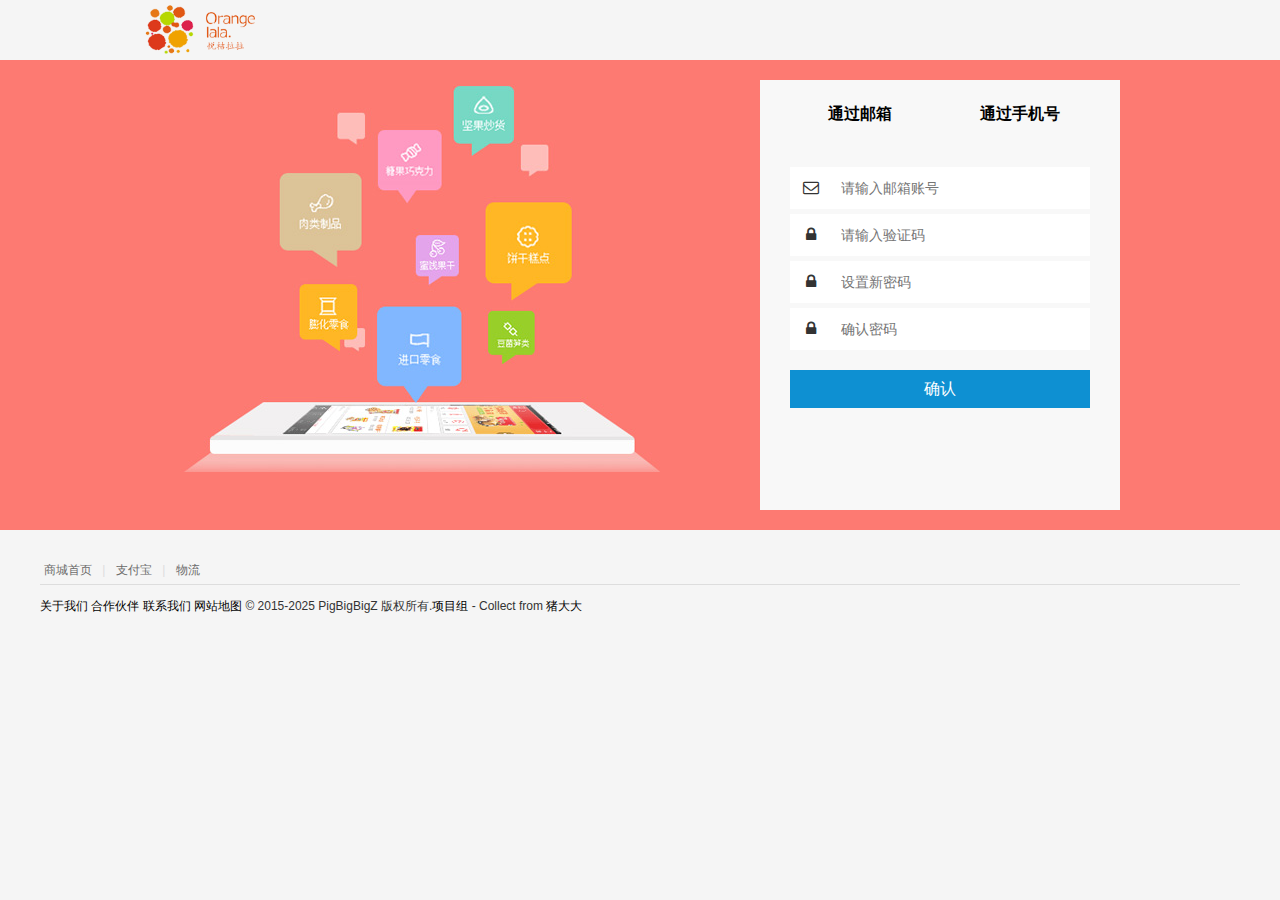
==== shopping/src/main/webapp/home/forgotpass.html @ a5189947 "login" ====
<!DOCTYPE html>
<html>

	<head lang="en">
		<meta charset="UTF-8">
		<title>忘记密码</title>
		<meta http-equiv="X-UA-Compatible" content="IE=edge">
		<meta name="viewport" content="width=device-width, initial-scale=1.0, minimum-scale=1.0, maximum-scale=1.0, user-scalable=no">
		<meta name="format-detection" content="telephone=no">
		<meta name="renderer" content="webkit">
		<meta http-equiv="Cache-Control" content="no-siteapp" />

		<link rel="stylesheet" href="../AmazeUI-2.4.2/assets/css/amazeui.min.css" />
		<link href="../css/dlstyle.css" rel="stylesheet" type="text/css">
		<script src="../AmazeUI-2.4.2/assets/js/jquery.min.js"></script>
		<script src="../AmazeUI-2.4.2/assets/js/amazeui.min.js"></script>

	</head>

	<body>

		<div class="login-boxtitle">
			<a href="home/demo.html"><img alt="" src="../images/logobig.png" /></a>
		</div>

		<div class="res-banner">
			<div class="res-main">
				<div class="login-banner-bg"><span></span><img src="../images/big.jpg" /></div>
				<div class="login-box">

						<div class="am-tabs" id="doc-my-tabs">
							<ul class="am-tabs-nav am-nav am-nav-tabs am-nav-justify">
								<li class="am-active"><a href="">通过邮箱</a></li>
								<li><a href="">通过手机号</a></li>
							</ul>

							<div class="am-tabs-bd">
								<div class="am-tab-panel am-active">
									<form method="post">
										
							   <div class="user-email">
										<label for="email"><i class="am-icon-envelope-o"></i></label>
										<input type="email" name="" id="email" placeholder="请输入邮箱账号">
                 </div>										
                 <div class="user-pass">
								    <label for="password"><i class="am-icon-lock"></i></label>
								    <input type="password" name="" id="password" placeholder="请输入验证码">
                 </div>										
                 <div class="user-pass">
								    <label for="passwordRepeat"><i class="am-icon-lock"></i></label>
								    <input type="password" name="" id="passwordRepeat" placeholder="设置新密码">
                 </div>
                 <div class="user-pass">
								    <label for="passwordRepeat"><i class="am-icon-lock"></i></label>
								    <input type="password" name="" id="passwordRepeat" placeholder="确认密码">
                 </div>		
                 
                 </form>
                 
								
										<div class="am-cf">
											<input type="submit" name="" value="确认" class="am-btn am-btn-primary am-btn-sm am-fl">
										</div>

								</div>

								<div class="am-tab-panel">
									<form method="post">
                 <div class="user-phone">
								    <label for="phone"><i class="am-icon-mobile-phone am-icon-md"></i></label>
								    <input type="tel" name="" id="phone" placeholder="请输入手机号">
                 </div>																			
										<div class="verification">
											<label for="code"><i class="am-icon-code-fork"></i></label>
											<input type="tel" name="" id="code" placeholder="请输入验证码">
											<a class="btn" href="javascript:void(0);" onclick="sendMobileCode();" id="sendMobileCode">
												<span id="dyMobileButton">获取</span></a>
										</div>
                 <div class="user-pass">
								    <label for="password"><i class="am-icon-lock"></i></label>
								    <input type="password" name="" id="password" placeholder="设置新密码">
                 </div>										
                 <div class="user-pass">
								    <label for="passwordRepeat"><i class="am-icon-lock"></i></label>
								    <input type="password" name="" id="passwordRepeat" placeholder="确认密码">
                 </div>	
									</form>
								
										<div class="am-cf">
											<input type="submit" name="" value="确认" class="am-btn am-btn-primary am-btn-sm am-fl">
										</div>
								
									<hr>
								</div>

								<script>
									$(function() {
									    $('#doc-my-tabs').tabs();
									  })
								</script>

							</div>
						</div>

				</div>
			</div>
			
					<div class="footer ">
						<div class="footer-hd ">
							<p>
								
								
								<a href="home3.html ">商城首页</a>
								<b>|</b>
								<a href="https://www.alipay.com/ ">支付宝</a>
								<b>|</b>
								<a href="http://www.sf-express.com/cn/sc/ ">物流</a>
							</p>
						</div>
						<div class="footer-bd ">
							<p>
								<a href="# ">关于我们</a>
								<a href="# ">合作伙伴</a>
								<a href="# ">联系我们</a>
								<a href="# ">网站地图</a>
								<em>© 2015-2025 PigBigBigZ 版权所有.<a href="https://github.com/PigBigBigZ/" target="_blank" title="项目组">项目组</a> - Collect from <a href="https://github.com/PigBigBigZ/" title="PBBZ" target="_blank">猪大大</a></em>
							</p>
						</div>
					</div>
	</body>

</html>
---- shopping/src/main/webapp/css/dlstyle.css ----
@charset "utf-8";
/* CSS Document */

/*公共*/
html, body, div, span, applet, object, iframe,
h1, h2, h3, h4, h5, h6, p, blockquote, pre,
a, abbr, acronym, address, big, cite, code,
del, dfn, em, img, ins, kbd, q, s, samp,
small, strike, strong, sub, sup, tt, var,
b, u, i, center,
dl, dt, dd, ol, ul, li,
fieldset, form, label, legend,
table, caption, tbody, tfoot, thead, tr, th, td,
article, aside, canvas, details, embed, 
figure, figcaption, footer, header, hgroup, 
menu, nav, output, ruby, section, summary,
time, mark, audio, video {
	margin: 0;
	padding: 0;
	border: 0;
	font-size: 100%;
	font: inherit;
	vertical-align: baseline;
    font-family: arial,"Lantinghei SC","Microsoft Yahei";	
}

html,body {
	height: 100%;
	background:#f5f5f5 ;
}

a {
  color: #000;
  text-decoration: none;
}
hr{margin:5px 5px}
.clear{ clear:both;}
.login-box {width: 100%;}
.login-banner-bg,.login-boxtitle{display: none;}

/*标题*/
h3.title{text-align: center;padding:8px;font-weight: 600;}
.zcnext{position: absolute;right:5px;top:5px ;padding:5px;font-size:14px ;}

/*主题*/
.login-form{background:#fff ;width: 100%;}
form{max-width:320px;margin:20px auto ;}
.user-name,.user-pass,.user-email,.user-phone,.verification{position: relative;height: 42px;margin-bottom:5px;}
form label{position:absolute;display: block;width: 40px;height: 40px;line-height: 40px;background:#fff;text-align: center;top:1px;left:1px}
form input{font-size: 14px;line-height: 18px;height:42px;padding: 11px 8px 11px 50px;width:100%;border:1px solid #fff;}
input:-webkit-autofill { -webkit-box-shadow: 0 0 0px 1000px #fff inset;}
.am-cf{width: 100%;max-width:320px;margin:0px auto ;}
.am-cf input{width: 100%;font-size: 14px;}
.login-links{max-width:320px;margin:20px auto ;font-size:14px;}

/*合作账号*/
.partner{width: 100%;max-width:320px;margin:20px auto ;font-size:14px;}
.partner h3{text-align: center;}
.am-btn-group{display: block;overflow: hidden;}
.am-btn-group li{width:33.333% ;display: block;float: left;}
.am-btn-group i{margin:0px auto ;display: block;width: 42px;height: 42px;border-radius: 42px;line-height:42px ;padding-left: 10px;border:1px solid #eee ;background:#fff ;color: #0e90d2;}
.am-btn-group span{display: none;}


/*注册*/
.verification {position: relative;}
input#code {width: 80%;}
#dyMobileButton{margin-left: 10px;border: 1px solid #DDD;padding: 0px;width: 15%;height: 40px;background: #F4F4F4 none repeat scroll 0% 0%;margin-top: 0px;text-align: center;line-height:40px;color: #333;text-decoration: none;position: absolute;right: 0px;bottom: 0px;}


/*修改的样式*/
#doc-my-tabs li.am-active a,#doc-my-tabs li a{ background:#f8f8f8;}
.am-tabs-bd{border: none;}
.am-nav-tabs.am-nav-justify li {padding:5px;}
.am-nav-tabs>li>a,.am-nav-tabs.am-nav-justify>li>a,.am-nav-tabs.am-nav-justify>.am-active>a,.am-nav-tabs>li.am-active>a, .am-nav-tabs>li.am-active>a:focus, .am-nav-tabs>li.am-active>a:hover {border: none; color: #000;font-weight: 600;}
.am-nav-tabs.am-nav-justify > .am-active> a, .am-nav-tabs.am-nav-justify>.am-active>a:focus, .am-nav-tabs.am-nav-justify>.am-active>a:hover ,.am-nav-tabs>li.am-active>a,.am-nav-tabs>li.am-active>a:focus, .am-nav-tabs>li.am-active>a:hover {
margin-right: 0px;border-bottom: 1px solid #0e90d2;border-radius: 0px;}

 /*底部*/
.footer {text-align:center;font-size: 12px;padding-top: 5px;}
.footer-bd{ display:none;}

@media screen and (min-width:640px){
form,.am-cf,.partner{max-width:640px;margin:20px auto ;}
.footer-bd{ display:block;}	
.partner h3 {text-align:left;}
.am-btn-group i { display:inline-block;border-radius:0px;border:0px;background-color:transparent ;}
.am-btn-group span{display:inline-block;}
.am-cf input{width: 100%;font-size: 16px;}
 /*底部*/
.footer {text-align:left; display:block;position: relative;margin: 0px auto; padding: 7px 0px 9px; margin-top:20px;max-width: 1200px;}
.footer .footer-bd p, .footer .footer-hd p {margin-bottom: 8px;line-height: 27px;text-align:left;border-bottom:1px solid #ddd ;}
.footer .footer-hd a { margin: 0px 4px;white-space: nowrap;color: #6C6C6C;}
.footer .footer-hd b { margin: 0px 3px;font-weight: 400;color: #DDD;}
.footer .footer-bd p{ border-bottom:none;}


}
@media screen and (min-width:1025px){

.login-box,.login-box2 {width: 100%;max-width:360px;height: 430px;position: absolute;margin-top:20px;margin-left:0px;background:#f8f8f8;right:2%;padding:10px 20px;}
.login-box2 {height:430px;}
.login-boxtitle {max-width: 1000px;margin: 0px auto;height: 60px;}
.login-boxtitle img{height:60px;}
.login-banner,.res-banner{width:100%;height:470px; background:#fd7a72;}
.login-main,.res-main{max-width:1000px;height:470px; margin:0px auto; position:relative;}

/*头部*/
.login-boxtitle{display: block;}
.zcnext{right: 20px;top: 15px;}
/*背景*/
.login-banner-bg{display:block;float:left;} 
.am-btn-primary{width:100%;}

/*修改的样式*/
#doc-my-tabs li.am-active a,#doc-my-tabs li a{ background:#f8f8f8;}
.am-nav-tabs>li>a,.am-nav-tabs.am-nav-justify>li>a,.am-nav-tabs.am-nav-justify>.am-active>a,.am-nav-tabs>li.am-active>a, .am-nav-tabs>li.am-active>a:focus, .am-nav-tabs>li.am-active>a:hover {border: none; }
	}
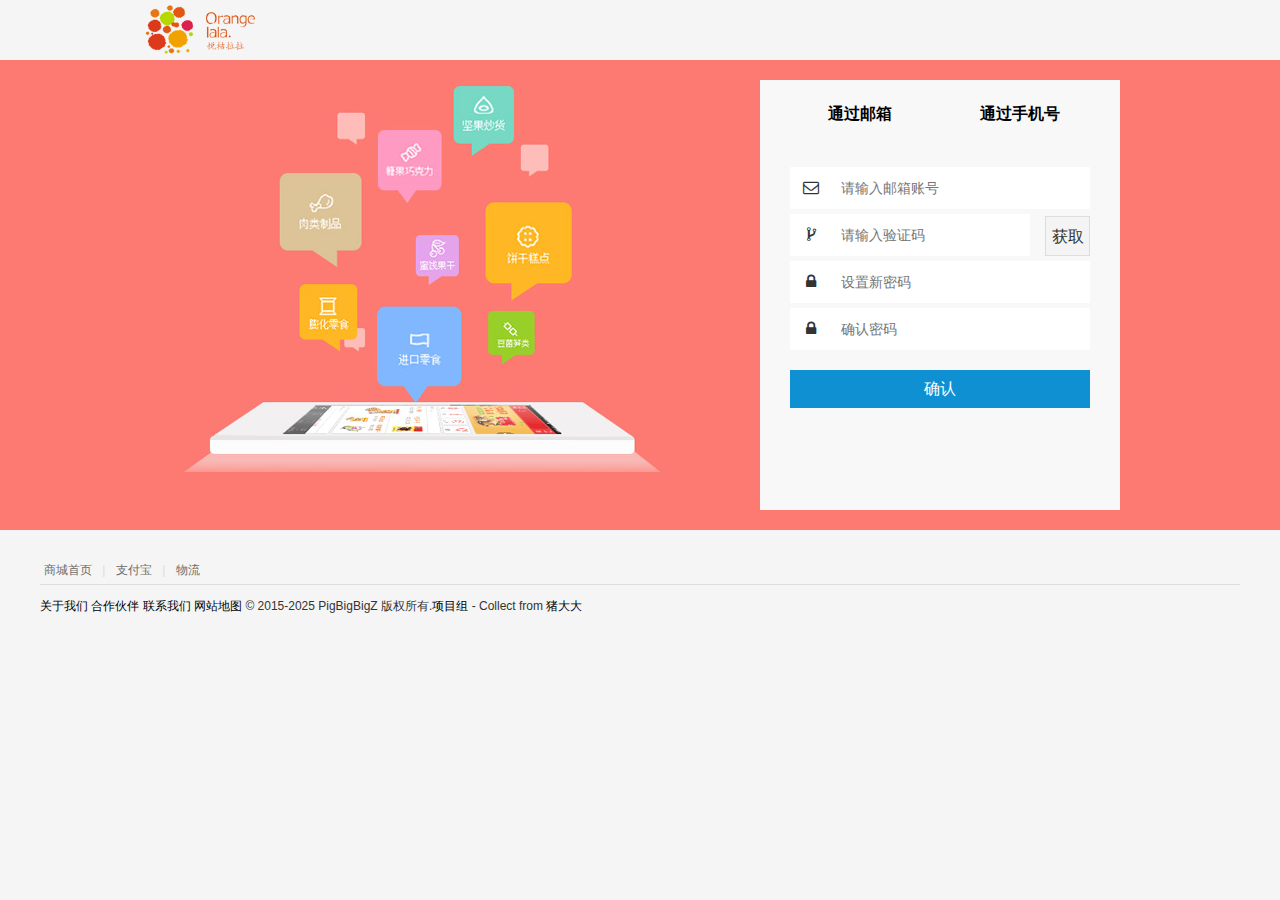
==== commit 093aec96: "注册与忘记密码" ====
--- a/shopping/src/main/webapp/home/forgotpass.html
+++ b/shopping/src/main/webapp/home/forgotpass.html
@@ -42,10 +42,12 @@
 										<label for="email"><i class="am-icon-envelope-o"></i></label>
 										<input type="email" name="" id="email" placeholder="请输入邮箱账号">
                  </div>										
-                 <div class="user-pass">
-								    <label for="password"><i class="am-icon-lock"></i></label>
-								    <input type="password" name="" id="password" placeholder="请输入验证码">
-                 </div>										
+                 <div class="verification">
+											<label for="code"><i class="am-icon-code-fork"></i></label>
+											<input type="tel" name="" id="code" placeholder="请输入验证码">
+											<a class="btn" href="javascript:void(0);" onclick="sendMobileCode();" id="sendMobileCode">
+												<span id="dyMobileButton">获取</span></a>
+										</div>									
                  <div class="user-pass">
 								    <label for="passwordRepeat"><i class="am-icon-lock"></i></label>
 								    <input type="password" name="" id="passwordRepeat" placeholder="设置新密码">
